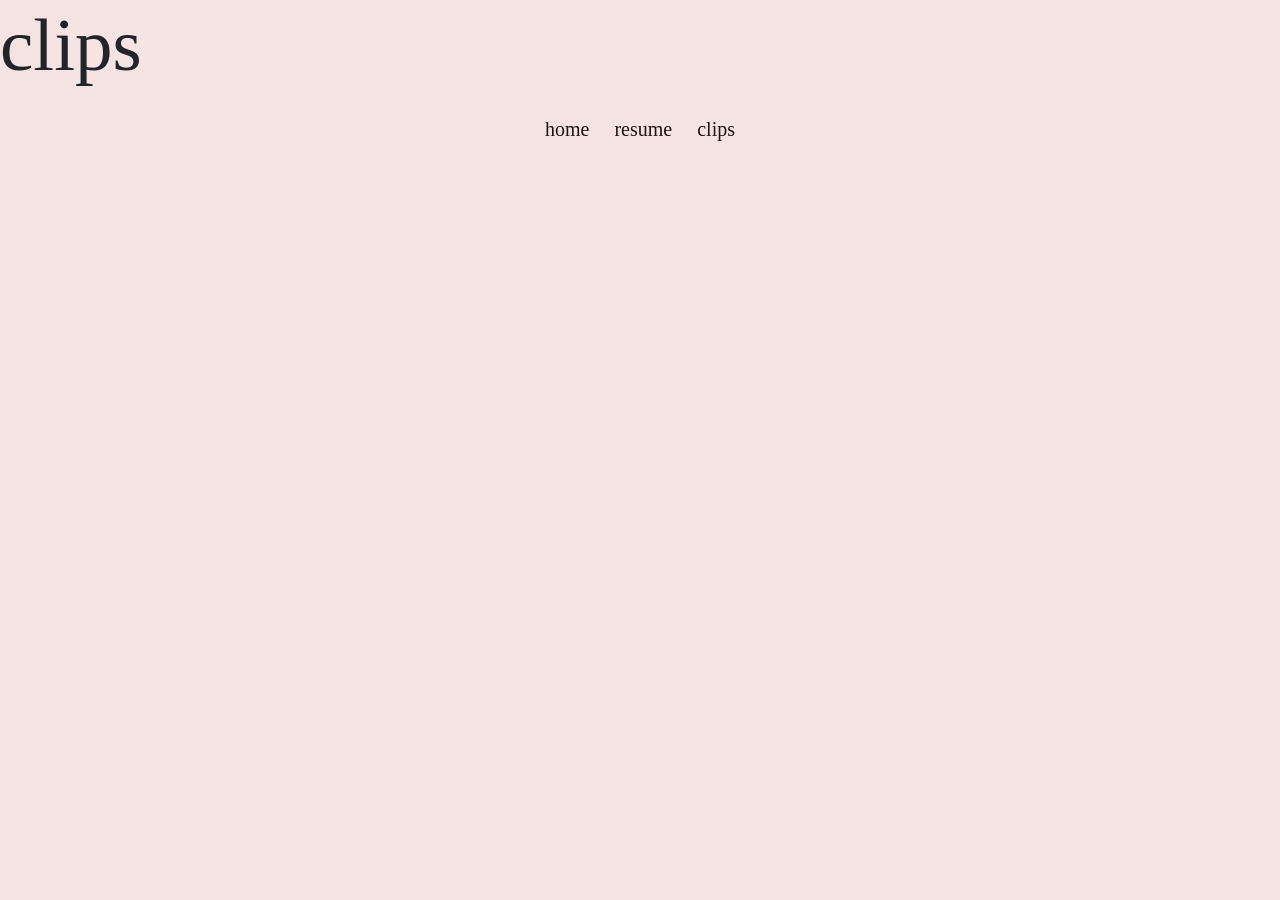
==== clips/index.html @ 95ac4279 "project" ====
<!DOCTYPE html>
<html lang="en">

<head>
    <meta charset="UTF-8">
    <meta name="viewport" content="width=device-width, initial-scale=1.0">
    <title>Audrey Ring</title>
    <meta name="description" content="portfolio of audrey ring
    ">
     <link href="https://cdn.jsdelivr.net/npm/bootstrap@5.3.8/dist/css/bootstrap.min.css" rel="stylesheet" integrity="sha384-sRIl4kxILFvY47J16cr9ZwB07vP4J8+LH7qKQnuqkuIAvNWLzeN8tE5YBujZqJLB" crossorigin="anonymous">

    <link rel="stylesheet" href="../site/css/style.css">
    <script src="https://cdn.jsdelivr.net/npm/@popperjs/core@2.11.8/dist/umd/popper.min.js" integrity="sha384-I7E8VVD/ismYTF4hNIPjVp/Zjvgyol6VFvRkX/vR+Vc4jQkC+hVqc2pM8ODewa9r" crossorigin="anonymous"></script>
    <script src="https://cdn.jsdelivr.net/npm/bootstrap@5.3.8/dist/js/bootstrap.min.js" integrity="sha384-G/EV+4j2dNv+tEPo3++6LCgdCROaejBqfUeNjuKAiuXbjrxilcCdDz6ZAVfHWe1Y" crossorigin="anonymous"></script>
</head>

<body>
    <h1>clips</h1>
    <nav>
        <a href="../">home</a>
        <a href="../resume/">resume</a>
        <a href="#">clips</a>
    </nav>

</body>

</html>
---- site/css/style.css ----
header {
    background-color: rgb(31, 18, 18);
    padding: 2rem;
    color: antiquewhite;
}

header img {
    width: 400px;
    height: 400px;
}

h1 {
    font-size: 75px;
    font-family: 'Times New Roman', Times, serif;
}

.header-text {
    font-size: small;
    font-family: 'Times New Roman', Times, serif;
    color: antiquewhite;
    text-align: right;
}

nav {
    text-align: center;
    padding: 1rem;
    font-size: 20px;
    font-family: 'Times New Roman', Times, serif;
}

nav a {
    color: rgb(31, 18, 18);
    text-decoration: none;
    margin: 0 10px;
}

body {
    background-color: rgb(246, 228, 228);
}

.container {
    font-family: 'Times New Roman', Times, serif;
    font-size: 23px;
    text-align: center;
    color:rgb(77, 55, 55)
}

footer {
    text-align: center;
    padding: 1rem;
    background-color: rgb(94, 74, 74);
    color: antiquewhite
}
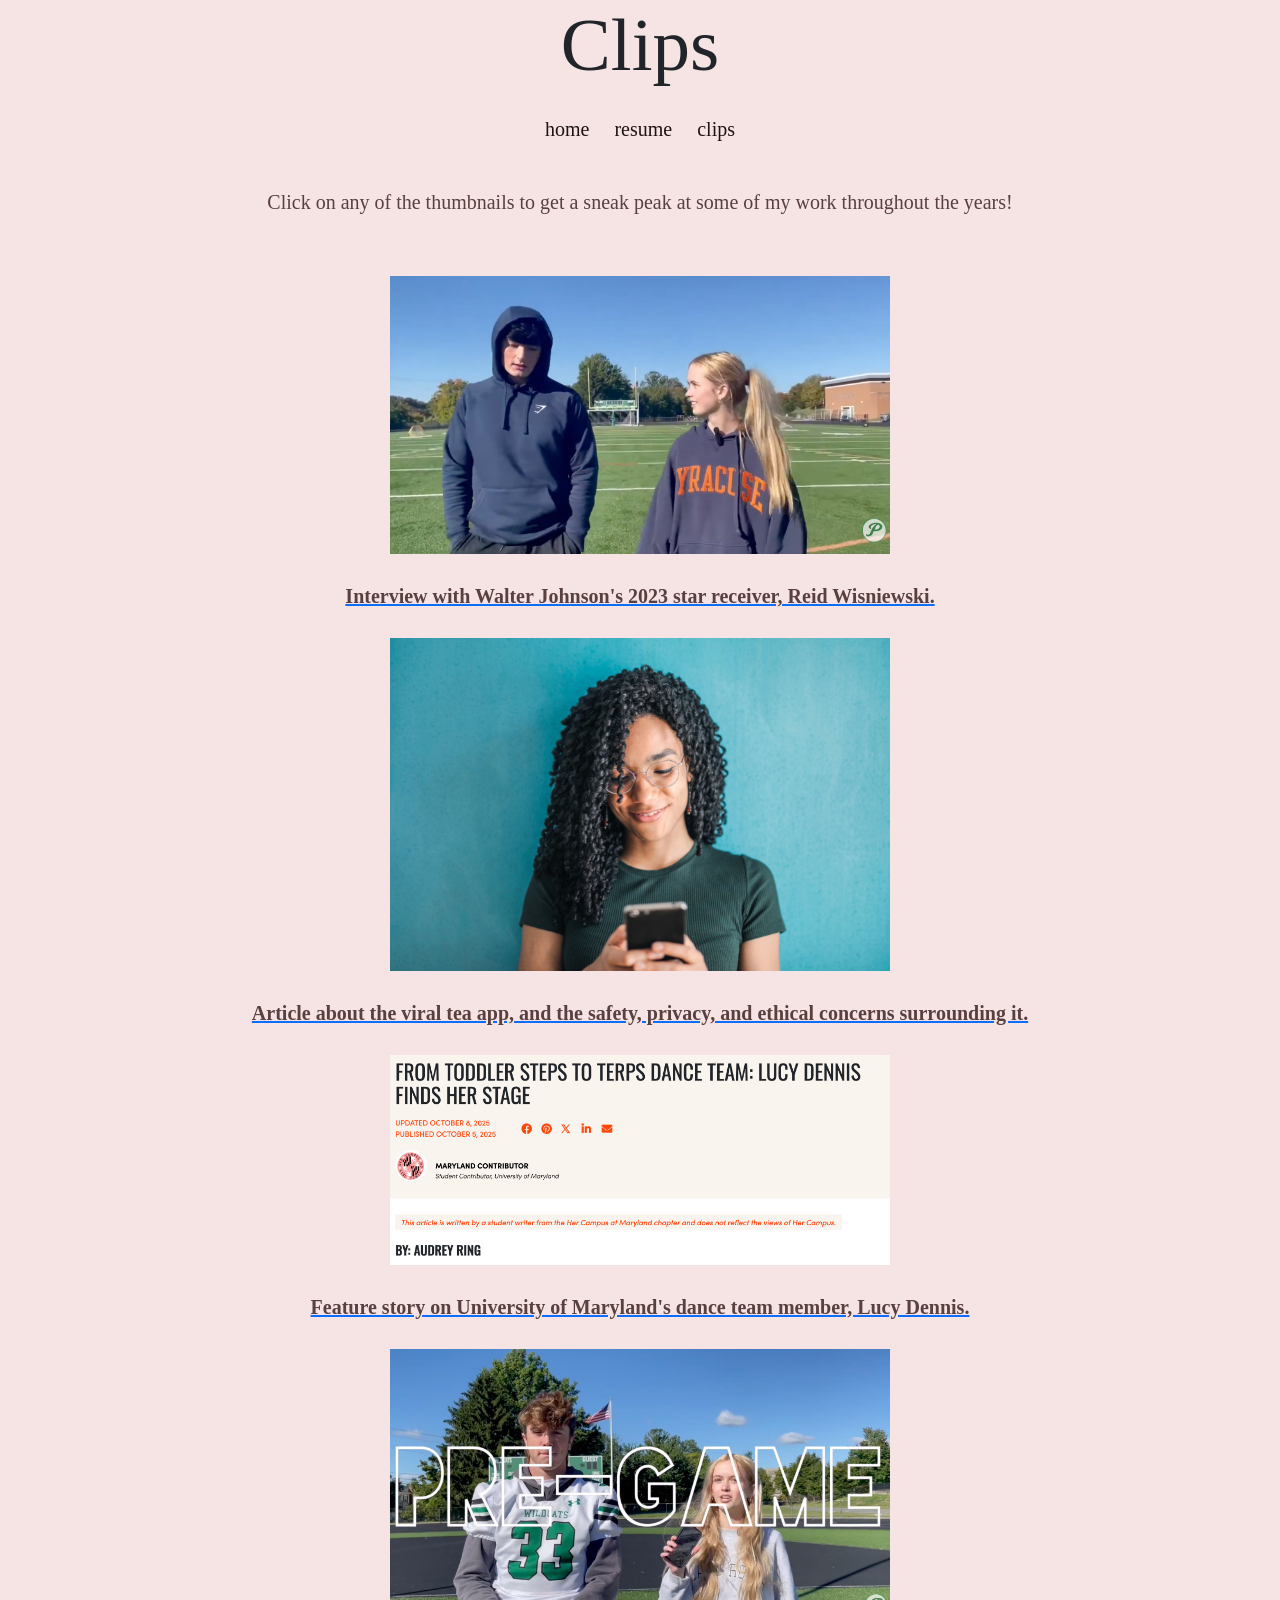
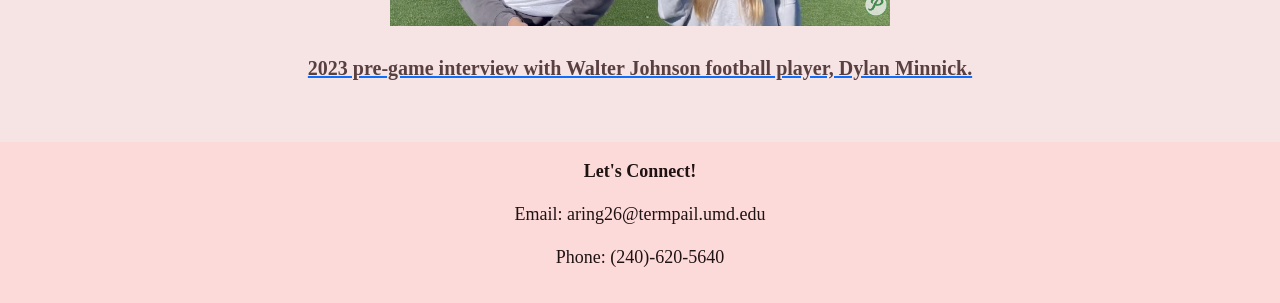
==== commit 49ca2807: "portfolio" ====
--- a/clips/index.html
+++ b/clips/index.html
@@ -7,21 +7,66 @@
     <title>Audrey Ring</title>
     <meta name="description" content="portfolio of audrey ring
     ">
-     <link href="https://cdn.jsdelivr.net/npm/bootstrap@5.3.8/dist/css/bootstrap.min.css" rel="stylesheet" integrity="sha384-sRIl4kxILFvY47J16cr9ZwB07vP4J8+LH7qKQnuqkuIAvNWLzeN8tE5YBujZqJLB" crossorigin="anonymous">
+    <link href="https://cdn.jsdelivr.net/npm/bootstrap@5.3.8/dist/css/bootstrap.min.css" rel="stylesheet"
+        integrity="sha384-sRIl4kxILFvY47J16cr9ZwB07vP4J8+LH7qKQnuqkuIAvNWLzeN8tE5YBujZqJLB" crossorigin="anonymous">
 
     <link rel="stylesheet" href="../site/css/style.css">
-    <script src="https://cdn.jsdelivr.net/npm/@popperjs/core@2.11.8/dist/umd/popper.min.js" integrity="sha384-I7E8VVD/ismYTF4hNIPjVp/Zjvgyol6VFvRkX/vR+Vc4jQkC+hVqc2pM8ODewa9r" crossorigin="anonymous"></script>
-    <script src="https://cdn.jsdelivr.net/npm/bootstrap@5.3.8/dist/js/bootstrap.min.js" integrity="sha384-G/EV+4j2dNv+tEPo3++6LCgdCROaejBqfUeNjuKAiuXbjrxilcCdDz6ZAVfHWe1Y" crossorigin="anonymous"></script>
+    <script src="https://cdn.jsdelivr.net/npm/@popperjs/core@2.11.8/dist/umd/popper.min.js"
+        integrity="sha384-I7E8VVD/ismYTF4hNIPjVp/Zjvgyol6VFvRkX/vR+Vc4jQkC+hVqc2pM8ODewa9r"
+        crossorigin="anonymous"></script>
+    <script src="https://cdn.jsdelivr.net/npm/bootstrap@5.3.8/dist/js/bootstrap.min.js"
+        integrity="sha384-G/EV+4j2dNv+tEPo3++6LCgdCROaejBqfUeNjuKAiuXbjrxilcCdDz6ZAVfHWe1Y"
+        crossorigin="anonymous"></script>
 </head>
 
 <body>
-    <h1>clips</h1>
+    <h1>Clips</h1>
     <nav>
         <a href="../">home</a>
         <a href="../resume/">resume</a>
         <a href="#">clips</a>
     </nav>
 
+    <section class="clip-header">
+        <h4>Click on any of the thumbnails to get a sneak peak at some of my work throughout the years!</h4>
+    </section>
+
+        <div class="clips-container">
+            <a href="https://www.youtube.com/watch?v=0Y5riimi8VY" target="_blank">
+                <img src="../site/img/clip 1.png" alt="Interview with Reid Wisniewski" class="img-fluid clip-image">
+                <h4><strong>Interview with Walter Johnson's 2023 star receiver, Reid Wisniewski.</strong></h4>
+            </a>
+
+
+            <a href="https://www.hercampus.com/school/maryland/viral-tea-app-sparks-debate-over-safety-privacy-ethics/"
+                target="_blank">
+                <img src="../site/img/clip3.png" alt="Girl holding phone" class="img-fluid clip-image">
+                <h4><strong>Article about the viral tea app, and the safety, privacy, and ethical concerns surrounding it.</strong></h4>
+            </a>
+
+
+
+            <a href="https://www.hercampus.com/school/maryland/from-toddler-steps-to-terps-dance-team-lucy-dennis-finds-her-stage/"
+                target="_blank">
+                <img src="../site/img/clip2.png" alt="article titled from toddler steps to terps dance team"
+                    class="img-fluid clip-image">
+                <h4><strong>Feature story on University of Maryland's dance team member, Lucy Dennis.</strong></h4>
+            </a>
+
+
+
+            <a href="https://www.youtube.com/watch?v=s5SqJZSwIbQ" target="_blank">
+                <img src="../site/img/clip4.png" alt="Interview with Dylan Minnick" class="img-fluid clip-image">
+                <h4><strong>2023 pre-game interview with Walter Johnson football player, Dylan Minnick.</strong></h4>
+            </a>
+        </div>
+    </section>
+
+<footer>
+    <p><strong>Let's Connect!</strong></p>
+    <p>Email: aring26@termpail.umd.edu</p>
+    <p>Phone: (240)-620-5640</p>
+</footer>
 </body>
 
 </html>
--- a/site/css/style.css
+++ b/site/css/style.css
@@ -12,6 +12,7 @@
 h1 {
     font-size: 75px;
     font-family: 'Times New Roman', Times, serif;
+    text-align: center;
 }
 
 .header-text {
@@ -42,12 +43,69 @@
     font-family: 'Times New Roman', Times, serif;
     font-size: 23px;
     text-align: center;
-    color:rgb(77, 55, 55)
+    color: rgb(77, 55, 55)
 }
 
 footer {
     text-align: center;
     padding: 1rem;
-    background-color: rgb(94, 74, 74);
+    background-color: rgb(253, 218, 218);
     color: antiquewhite
+}
+
+.resume-container {
+    padding: 2rem;
+    color: rgb(31, 18, 18);
+}
+
+h2 {
+    font-size: 35px;
+    font-family: 'Times New Roman', Times, serif;
+    color: rgb(31, 18, 18);
+}
+
+h3 {
+    font-size: 25px;
+    font-family: 'Times New Roman', Times, serif;
+    color: rgb(31, 18, 18);
+}
+
+p {
+    font-size: 18px;
+    font-family: 'Times New Roman', Times, serif;
+    color: rgb(31, 18, 18);
+}
+
+ul {
+    font-size: 18px;
+    font-family: 'Times New Roman', Times, serif;
+    color: rgb(31, 18, 18);
+    text-align: left;
+    margin: 20px auto;
+}
+
+img {
+    width: 500px;
+    height: 500px;
+}
+
+.clips-container {
+    padding: 2rem;
+    color: rgb(31, 18, 18);
+    text-align: center;
+}
+
+h4 {
+    font-size: 20px;
+    font-family: 'Times New Roman', Times, serif;
+    color: rgb(89, 63, 63);
+    text-align: center;
+    margin: 30px auto;
+}
+
+.clip-header {
+    font-size: 30px;
+    font-family: 'Times New Roman', Times, serif;
+    color: rgb(31, 18, 18);
+    text-align: center;
 }
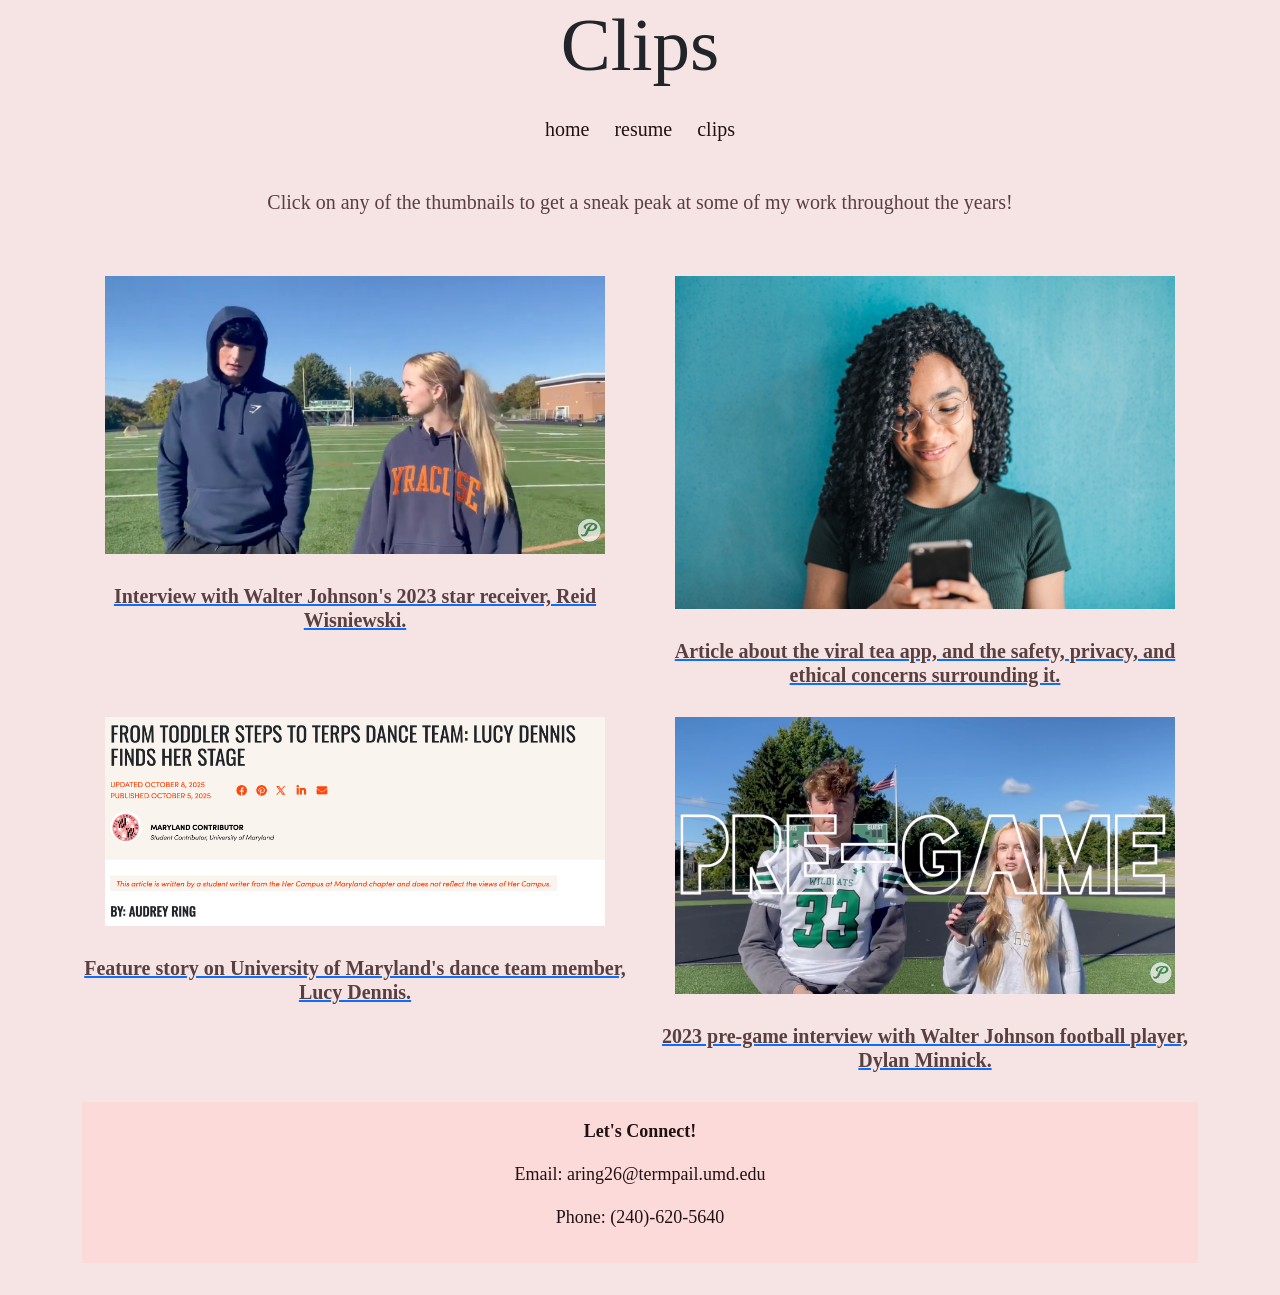
==== commit 107eb619: "Update index.html" ====
--- a/clips/index.html
+++ b/clips/index.html
@@ -32,33 +32,39 @@
     </section>
 
         <div class="clips-container">
+            <div class="container">
+            <div class="row">
+            <div class="col-12 col-md-6">
             <a href="https://www.youtube.com/watch?v=0Y5riimi8VY" target="_blank">
                 <img src="../site/img/clip 1.png" alt="Interview with Reid Wisniewski" class="img-fluid clip-image">
                 <h4><strong>Interview with Walter Johnson's 2023 star receiver, Reid Wisniewski.</strong></h4>
             </a>
+            </div>
 
-
+            <div class="col-12 col-md-6">
             <a href="https://www.hercampus.com/school/maryland/viral-tea-app-sparks-debate-over-safety-privacy-ethics/"
                 target="_blank">
                 <img src="../site/img/clip3.png" alt="Girl holding phone" class="img-fluid clip-image">
                 <h4><strong>Article about the viral tea app, and the safety, privacy, and ethical concerns surrounding it.</strong></h4>
             </a>
+            </div>
 
 
-
+            <div class="col-12 col-md-6"> 
             <a href="https://www.hercampus.com/school/maryland/from-toddler-steps-to-terps-dance-team-lucy-dennis-finds-her-stage/"
                 target="_blank">
                 <img src="../site/img/clip2.png" alt="article titled from toddler steps to terps dance team"
                     class="img-fluid clip-image">
                 <h4><strong>Feature story on University of Maryland's dance team member, Lucy Dennis.</strong></h4>
             </a>
+            </div>
 
-
-
+            <div class="col-12 col-md-6">
             <a href="https://www.youtube.com/watch?v=s5SqJZSwIbQ" target="_blank">
                 <img src="../site/img/clip4.png" alt="Interview with Dylan Minnick" class="img-fluid clip-image">
                 <h4><strong>2023 pre-game interview with Walter Johnson football player, Dylan Minnick.</strong></h4>
             </a>
+            </div>
         </div>
     </section>
 
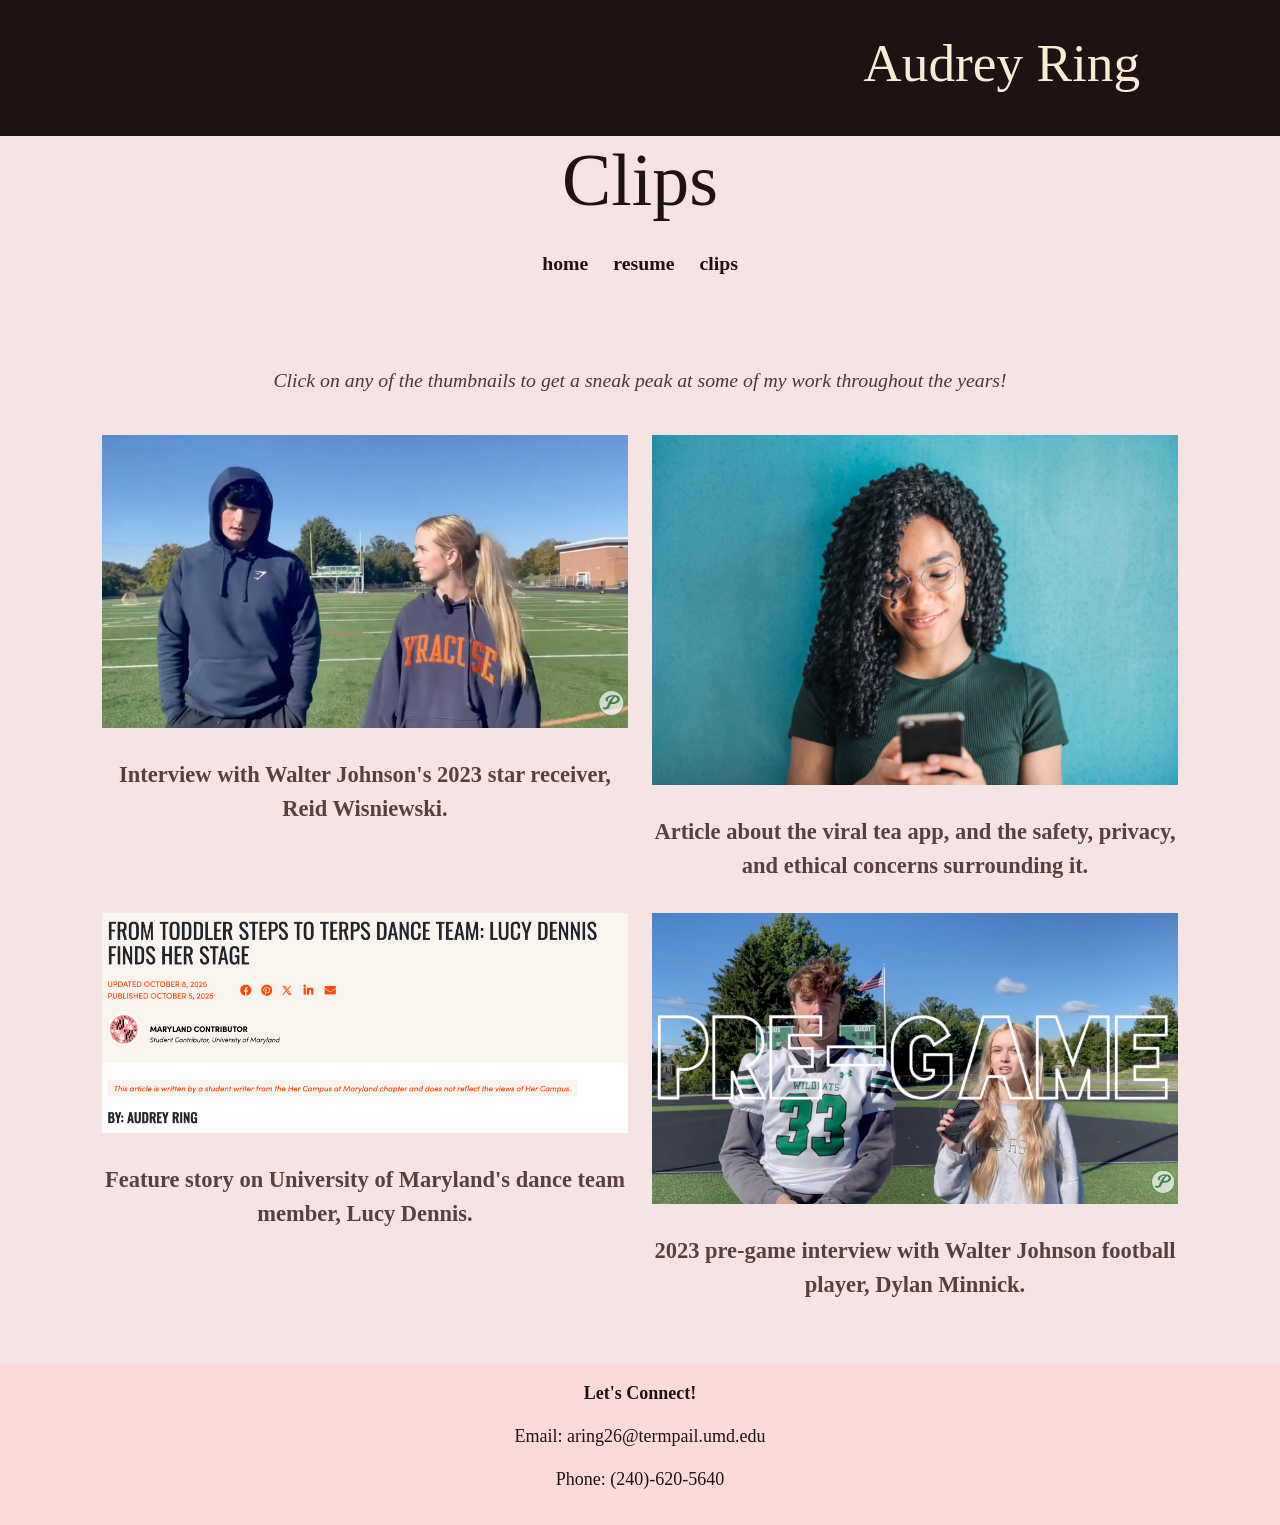
==== commit 4312155e: "portfolio updated" ====
--- a/clips/index.html
+++ b/clips/index.html
@@ -5,8 +5,7 @@
     <meta charset="UTF-8">
     <meta name="viewport" content="width=device-width, initial-scale=1.0">
     <title>Audrey Ring</title>
-    <meta name="description" content="portfolio of audrey ring
-    ">
+    <meta name="description" content="portfolio of audrey ring">
     <link href="https://cdn.jsdelivr.net/npm/bootstrap@5.3.8/dist/css/bootstrap.min.css" rel="stylesheet"
         integrity="sha384-sRIl4kxILFvY47J16cr9ZwB07vP4J8+LH7qKQnuqkuIAvNWLzeN8tE5YBujZqJLB" crossorigin="anonymous">
 
@@ -20,6 +19,11 @@
 </head>
 
 <body>
+    <header class="row justify-content-end align-items-center">
+        <div class="header-text col-md-5">
+            <h1>Audrey Ring</h1>
+        </div>
+    </header>
     <h1>Clips</h1>
     <nav>
         <a href="../">home</a>
@@ -27,52 +31,54 @@
         <a href="#">clips</a>
     </nav>
 
-    <section class="clip-header">
-        <h4>Click on any of the thumbnails to get a sneak peak at some of my work throughout the years!</h4>
-    </section>
 
-        <div class="clips-container">
-            <div class="container">
+    <main class="clips-container text-center">
+        <section class="container">
+            <em class="clip-header">Click on any of the thumbnails to get a sneak peak at some of my work throughout the years!</em>
             <div class="row">
-            <div class="col-12 col-md-6">
-            <a href="https://www.youtube.com/watch?v=0Y5riimi8VY" target="_blank">
-                <img src="../site/img/clip 1.png" alt="Interview with Reid Wisniewski" class="img-fluid clip-image">
-                <h4><strong>Interview with Walter Johnson's 2023 star receiver, Reid Wisniewski.</strong></h4>
-            </a>
+                <div class="col-12 col-md-6">
+                    <a href="https://www.youtube.com/watch?v=0Y5riimi8VY" target="_blank">
+                        <img src="../site/img/clip1.png" alt="Interview with Reid Wisniewski"
+                            class="img-fluid clip-image">
+                        <strong>Interview with Walter Johnson's 2023 star receiver, Reid Wisniewski.</strong>
+                    </a>
+                </div>
+
+                <div class="col-12 col-md-6">
+                    <a href="https://www.hercampus.com/school/maryland/viral-tea-app-sparks-debate-over-safety-privacy-ethics/"
+                        target="_blank">
+                        <img src="../site/img/clip3.png" alt="Girl holding phone" class="img-fluid clip-image">
+                        <strong>Article about the viral tea app, and the safety, privacy, and ethical concerns
+                                surrounding it.</strong>
+                    </a>
+                </div>
             </div>
+            <div class="row">
+                <div class="col-12 col-md-6">
+                    <a href="https://www.hercampus.com/school/maryland/from-toddler-steps-to-terps-dance-team-lucy-dennis-finds-her-stage/"
+                        target="_blank">
+                        <img src="../site/img/clip2.png" alt="article titled from toddler steps to terps dance team"
+                            class="img-fluid clip-image">
+                        <strong>Feature story on University of Maryland's dance team member, Lucy Dennis.</strong>
+                    </a>
+                </div>
 
-            <div class="col-12 col-md-6">
-            <a href="https://www.hercampus.com/school/maryland/viral-tea-app-sparks-debate-over-safety-privacy-ethics/"
-                target="_blank">
-                <img src="../site/img/clip3.png" alt="Girl holding phone" class="img-fluid clip-image">
-                <h4><strong>Article about the viral tea app, and the safety, privacy, and ethical concerns surrounding it.</strong></h4>
-            </a>
-            </div>
-
-
-            <div class="col-12 col-md-6"> 
-            <a href="https://www.hercampus.com/school/maryland/from-toddler-steps-to-terps-dance-team-lucy-dennis-finds-her-stage/"
-                target="_blank">
-                <img src="../site/img/clip2.png" alt="article titled from toddler steps to terps dance team"
-                    class="img-fluid clip-image">
-                <h4><strong>Feature story on University of Maryland's dance team member, Lucy Dennis.</strong></h4>
-            </a>
-            </div>
-
-            <div class="col-12 col-md-6">
-            <a href="https://www.youtube.com/watch?v=s5SqJZSwIbQ" target="_blank">
-                <img src="../site/img/clip4.png" alt="Interview with Dylan Minnick" class="img-fluid clip-image">
-                <h4><strong>2023 pre-game interview with Walter Johnson football player, Dylan Minnick.</strong></h4>
-            </a>
+                <div class="col-12 col-md-6">
+                    <a href="https://www.youtube.com/watch?v=s5SqJZSwIbQ" target="_blank">
+                        <img src="../site/img/clip4.png" alt="Interview with Dylan Minnick"
+                            class="img-fluid clip-image">
+                        <strong>2023 pre-game interview with Walter Johnson football player, Dylan Minnick.</strong>
+                    </a>
+                </div>
             </div>
         </div>
-    </section>
+     </main>
 
-<footer>
-    <p><strong>Let's Connect!</strong></p>
-    <p>Email: aring26@termpail.umd.edu</p>
-    <p>Phone: (240)-620-5640</p>
-</footer>
+            <footer>
+                <p><strong>Let's Connect!</strong></p>
+                <p>Email: aring26@termpail.umd.edu</p>
+                <p>Phone: (240)-620-5640</p>
+            </footer>
 </body>
 
 </html>
--- a/site/css/style.css
+++ b/site/css/style.css
@@ -1,32 +1,52 @@
-header {
-    background-color: rgb(31, 18, 18);
-    padding: 2rem;
-    color: antiquewhite;
+body {
+    background-color: rgb(246, 228, 228);
+    font-size: 18px;
+    font-family: 'Times New Roman', Times, serif;
+    color: rgb(31, 18, 18);
 }
 
-header img {
-    width: 400px;
-    height: 400px;
+ul {
+    text-align: left;
+    margin: 20px auto;
 }
 
 h1 {
-    font-size: 75px;
-    font-family: 'Times New Roman', Times, serif;
+    font-size: 4.1em;
     text-align: center;
 }
 
-.header-text {
-    font-size: small;
-    font-family: 'Times New Roman', Times, serif;
-    color: antiquewhite;
-    text-align: right;
+h2 {
+    font-size: 1.9em;
+    color: rgb(31, 18, 18);
+    font-weight: 800;
+}
+
+h3 {
+    font-size: 1.38em;
+}
+
+h4 {
+    font-size: 1.1em;
+    color: rgb(89, 63, 63);
+    text-align: center;
+    margin: 30px auto;
+}
+
+.clips-container a{
+     color: rgb(89, 63, 63);
+    text-align: center;
+}
+
+.clips-container strong{
+    margin: 30px auto;
+    display: block;
+    font-size: 1.25em;
 }
 
 nav {
     text-align: center;
     padding: 1rem;
-    font-size: 20px;
-    font-family: 'Times New Roman', Times, serif;
+    font-size: 1.1em;
 }
 
 nav a {
@@ -35,77 +55,46 @@
     margin: 0 10px;
 }
 
-body {
-    background-color: rgb(246, 228, 228);
+header {
+    background-color: rgb(31, 18, 18);
+    padding: 2rem;
+    color: antiquewhite;
 }
 
+header img {
+    max-width: 400px;
+    
+}
+
+.header-text {
+    font-size: small;
+    
+}
+
+
 .container {
-    font-family: 'Times New Roman', Times, serif;
-    font-size: 23px;
-    text-align: center;
-    color: rgb(77, 55, 55)
+    color: rgb(77, 55, 55);
+    padding:2rem;
+}
+
+.clip-header {
+    font-size: 1.1em;
+    padding:2em 0;  
+    display: block;
 }
 
 footer {
     text-align: center;
     padding: 1rem;
     background-color: rgb(253, 218, 218);
-    color: antiquewhite
+}
+a {
+    color: rgb(31, 18, 18);
+    text-decoration: none;
+    font-weight: 600;
 }
 
-.resume-container {
-    padding: 2rem;
-    color: rgb(31, 18, 18);
-}
 
-h2 {
-    font-size: 35px;
-    font-family: 'Times New Roman', Times, serif;
-    color: rgb(31, 18, 18);
-}
 
-h3 {
-    font-size: 25px;
-    font-family: 'Times New Roman', Times, serif;
-    color: rgb(31, 18, 18);
-}
 
-p {
-    font-size: 18px;
-    font-family: 'Times New Roman', Times, serif;
-    color: rgb(31, 18, 18);
-}
 
-ul {
-    font-size: 18px;
-    font-family: 'Times New Roman', Times, serif;
-    color: rgb(31, 18, 18);
-    text-align: left;
-    margin: 20px auto;
-}
-
-img {
-    width: 500px;
-    height: 500px;
-}
-
-.clips-container {
-    padding: 2rem;
-    color: rgb(31, 18, 18);
-    text-align: center;
-}
-
-h4 {
-    font-size: 20px;
-    font-family: 'Times New Roman', Times, serif;
-    color: rgb(89, 63, 63);
-    text-align: center;
-    margin: 30px auto;
-}
-
-.clip-header {
-    font-size: 30px;
-    font-family: 'Times New Roman', Times, serif;
-    color: rgb(31, 18, 18);
-    text-align: center;
-}
